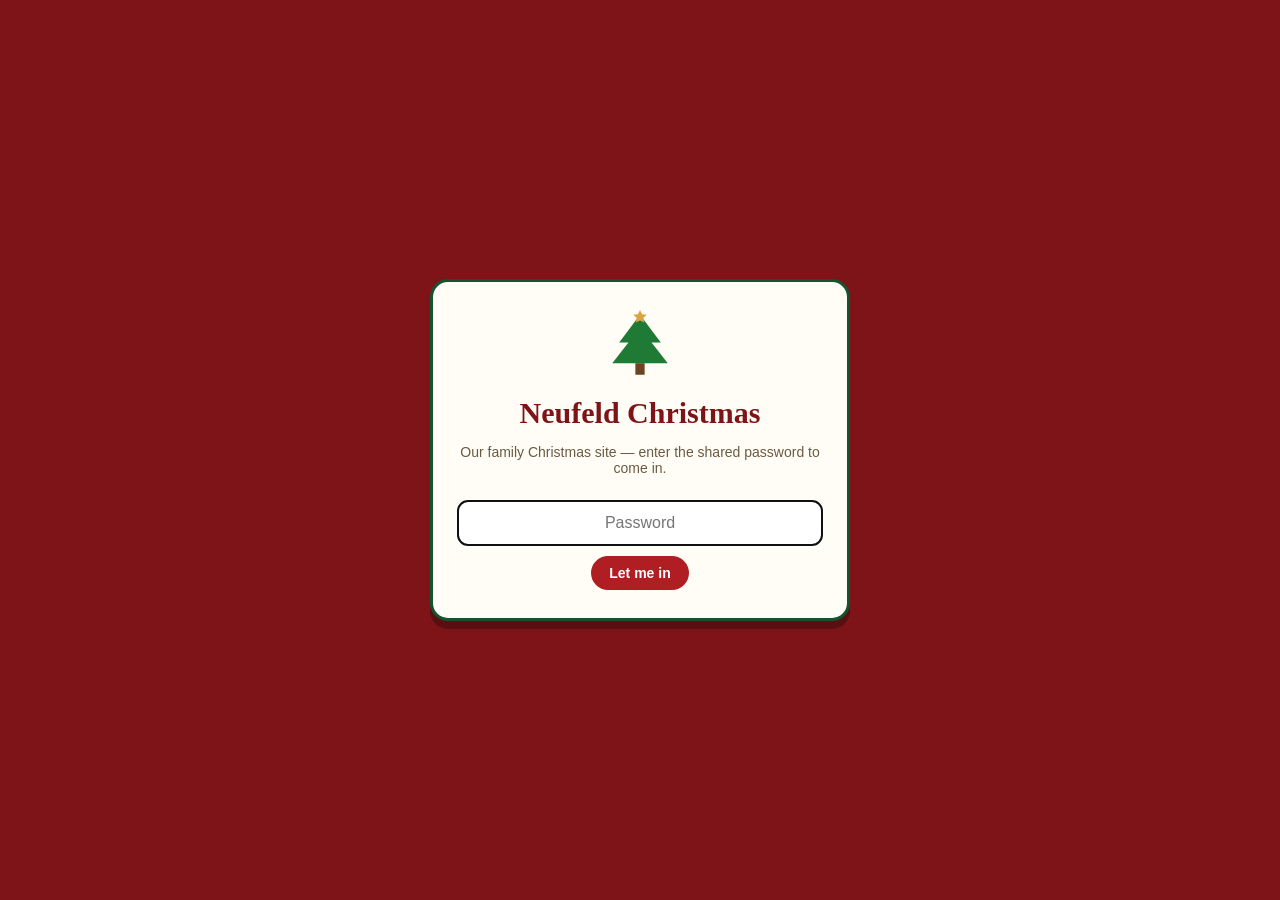
==== index.html @ d1f669c6 "Add Neufeld Christmas site" ====
<!doctype html>
<html lang="en">
<head>
<meta charset="utf-8">
<meta name="viewport" content="width=device-width, initial-scale=1">
<title>Neufeld Christmas</title>
<link rel="stylesheet" href="styles.css">
</head>
<body>

<div id="gate" class="gate">
  <div class="gate-card">
    <svg viewBox="0 0 64 64" class="gate-tree" aria-hidden="true"><path d="M32 4L50 28H42L56 46H8L22 28H14z" fill="#1e7a34"/><rect x="28" y="46" width="8" height="10" fill="#6b4423"/><path d="M32 0l1.8 3.6 3.9.6-2.8 2.8.7 3.9L32 9.1l-3.6 1.8.7-3.9-2.8-2.8 3.9-.6z" fill="#d9a441"/></svg>
    <h1>Neufeld Christmas</h1>
    <p>Our family Christmas site — enter the shared password to come in.</p>
    <form id="gate-form">
      <input type="password" id="gate-input" placeholder="Password" autocomplete="current-password" autofocus>
      <button class="btn" type="submit">Let me in</button>
    </form>
    <p class="gate-error" id="gate-error" hidden>That's not it — try again.</p>
  </div>
</div>

<div id="app" hidden>
  <header class="site-header">
    <div class="knit-band"></div>
    <div class="header-card">
      <div class="deco-row">
        <svg viewBox="0 0 24 24" class="ic" fill="none" stroke="currentColor" stroke-width="1.6" stroke-linecap="round" aria-hidden="true"><path d="M12 2v20M2 12h20M4.9 4.9l14.2 14.2M19.1 4.9L4.9 19.1"/></svg>
        <svg viewBox="0 0 24 24" class="ic" aria-hidden="true"><rect x="10.6" y="1.5" width="2.8" height="3" fill="#d9a441"/><circle cx="12" cy="14" r="8" fill="#c1272d"/><circle cx="9" cy="11" r="2.2" fill="#fff" opacity=".55"/></svg>
        <svg viewBox="0 0 24 24" class="ic" fill="none" stroke-linecap="round" aria-hidden="true"><path d="M9 21V9a3.5 3.5 0 0 1 7 0" stroke="#c1272d" stroke-width="3.4"/><path d="M6.6 15.4l4.8-2M7.2 11.8l4.8-2M8.6 8.4l3.6-1.4" stroke="#fff" stroke-width="1.5"/></svg>
        <svg viewBox="0 0 64 64" class="ic" aria-hidden="true"><path d="M14 22L8 8M14 22l6-14M50 22l6-14M50 22l-6-14" stroke="#7b4a21" stroke-width="4" stroke-linecap="round" fill="none"/><circle cx="32" cy="38" r="18" fill="#a9743f"/><circle cx="25" cy="34" r="2.4" fill="#222"/><circle cx="39" cy="34" r="2.4" fill="#222"/><circle cx="32" cy="46" r="5" fill="#c1272d"/></svg>
      </div>
      <h1>Neufeld Christmas</h1>
      <p class="subtitle">One tree for every giver — tap a face to see their page.</p>
    </div>
  </header>

  <main>
    <section id="event-card" class="card event-card"></section>
    <div id="trees" class="trees"></div>
    <section id="roster" class="card"></section>
    <p id="status-pill" class="status-pill"></p>
  </main>

  <footer class="site-footer">
    Made for the Neufeld family &middot; Tap a face, then Edit, to change anything on this site.
  </footer>
</div>

<script src="data.js"></script>
<script src="app.js"></script>
<script>App.start('index');</script>
</body>
</html>
---- styles.css ----
/* Neufeld Christmas — retro ugly-Christmas-sweater styles */
:root{
  --red:#b01e24; --red-dark:#7f1418; --green:#14532d; --green-mid:#1e7a34;
  --cream:#fbf3df; --gold:#d9a441; --ink:#2b2118; --card:#fffdf6; --line:#d8c49a;
}
*{box-sizing:border-box}
html{-webkit-text-size-adjust:100%}
body{
  margin:0; font-family:Verdana,Geneva,Tahoma,sans-serif; color:var(--ink);
  background:var(--red-dark);
  background-image:radial-gradient(circle, rgba(255,255,255,.45) 1px, transparent 1.7px);
  background-size:90px 90px;
}
h1,h2,h3{font-family:Georgia,'Times New Roman',serif; margin:0 0 10px}
a{color:var(--green)}
img{max-width:100%}
#app{position:relative; z-index:1; max-width:1060px; margin:0 auto; padding:0 16px 48px}

/* ---------- header ---------- */
.knit-band{height:18px; border-radius:0 0 8px 8px;
  background:repeating-linear-gradient(45deg, var(--red) 0 14px, var(--green) 14px 28px, var(--gold) 28px 34px, var(--green) 34px 48px, var(--red) 48px 62px);}
.site-header{margin:0 0 18px; text-align:center}
.header-card{background:var(--card); border:3px solid var(--green); border-top:none;
  border-radius:0 0 16px 16px; padding:18px 14px 20px; box-shadow:0 4px 0 rgba(0,0,0,.25)}
.header-card h1{font-size:clamp(28px,5vw,44px); color:var(--red-dark); letter-spacing:.5px}
.header-card .subtitle{font-size:14px; color:#6b5a44; margin:2px 0 0}
.deco-row{display:flex; justify-content:center; gap:18px; margin-bottom:8px; color:var(--green)}
.deco-row .ic{width:26px; height:26px}
.deco-row .ic:nth-child(2){color:var(--red)}
.deco-row .ic:nth-child(3){color:var(--gold)}

/* ---------- cards ---------- */
.card{background:var(--card); border:3px solid var(--green); border-radius:16px;
  padding:18px; margin:0 0 22px; box-shadow:0 4px 0 rgba(0,0,0,.25)}
.card h2{color:var(--red-dark); font-size:24px}
.card h2 .ic{width:22px; height:22px; vertical-align:-3px; color:var(--green)}
.hint{font-size:13px; color:#6b5a44; margin:6px 0 0}

/* ---------- event card ---------- */
.event-card{text-align:center; position:relative; overflow:hidden}
.event-card .event-title{font-size:clamp(24px,4.5vw,36px); color:var(--red-dark)}
.event-card .event-date{font-size:clamp(18px,3.4vw,24px); font-weight:bold; margin:6px 0}
.event-card .event-meta{font-size:16px; margin:2px 0}
.event-card .event-edit{position:absolute; top:12px; right:12px}
.event-form label{display:block; text-align:left; font-size:13px; font-weight:bold; margin:10px 0 3px}
.event-form input{width:100%; padding:9px; border:2px solid var(--line); border-radius:8px; font:inherit}

/* ---------- buttons ---------- */
.btn{background:var(--red); color:#fff; border:none; padding:9px 18px; border-radius:999px;
  font-weight:bold; font-size:14px; cursor:pointer; font-family:inherit}
.btn:hover{background:var(--red-dark)}
.btn.secondary{background:var(--green)}
.btn.secondary:hover{background:var(--green-dark)}
.btn.ghost{background:transparent; color:var(--red); border:2px solid var(--red)}
.btn.ghost:hover{background:#fbe9e9}
.btn.small{padding:6px 12px; font-size:13px}
.btn-row{display:flex; gap:10px; margin-top:14px; flex-wrap:wrap}
.ic{width:20px; height:20px; vertical-align:-4px}
.btn .ic{width:16px; height:16px; vertical-align:-3px}

/* ---------- faces ---------- */
.face-chip{display:inline-flex; flex-direction:column; align-items:center; width:78px;
  text-decoration:none; color:inherit; margin:2px}
.face-chip:hover .face{transform:scale(1.07)}
.face{width:62px; height:62px; border-radius:50%; object-fit:cover; background:#eee;
  border:3px solid #fff; box-shadow:0 0 0 2px var(--gold), 0 2px 6px rgba(0,0,0,.35);
  transition:transform .15s}
.face.big{width:84px; height:84px}
.face-name{font-size:12px; font-weight:bold; margin-top:5px; text-align:center; line-height:1.25}
.face-note{font-size:11px; font-style:italic; text-align:center; line-height:1.25; opacity:.85}

/* ---------- trees ---------- */
.trees{display:grid; grid-template-columns:repeat(auto-fit,minmax(300px,1fr)); gap:20px; margin-bottom:22px}
.tree-card{text-align:center; padding:16px 12px 12px; overflow:hidden}
.tree-top{position:relative; z-index:2; margin-bottom:-8px}
.tree-top .star{width:38px; height:38px; color:var(--gold); display:block; margin:0 auto 2px;
  filter:drop-shadow(0 2px 2px rgba(0,0,0,.3))}
.tree-toppers{display:flex; justify-content:center; gap:10px}
.tree-body{position:relative; padding:20px 8px 22px}
.tree-body::before{content:""; position:absolute; inset:0;
  background:linear-gradient(180deg, var(--green-mid), var(--green));
  clip-path:polygon(50% 0, 86% 52%, 100% 100%, 0 100%, 14% 52%)}
.tree-row{position:relative; display:flex; justify-content:center; gap:4px; margin:7px 0}
.tree-body .face-name, .tree-body .face-note{color:#fff; text-shadow:0 1px 2px rgba(0,0,0,.5)}
.tree-trunk{width:26px; height:16px; background:#6b4423; margin:-4px auto 8px; border-radius:0 0 4px 4px}
.tree-label{font-size:20px; color:var(--red-dark); margin:0}

/* ---------- roster ---------- */
.roster-faces{display:flex; flex-wrap:wrap; justify-content:center; gap:6px}

/* ---------- person page ---------- */
.back-link{display:inline-block; margin:14px 0 12px; color:#ffe9c9; font-weight:bold; text-decoration:none}
.back-link:hover{text-decoration:underline}
.person-hero{display:flex; gap:20px; align-items:center; flex-wrap:wrap}
.person-avatar{width:140px; height:140px; border-radius:50%; object-fit:cover; background:#eee;
  border:4px solid #fff; box-shadow:0 0 0 3px var(--gold), 0 4px 10px rgba(0,0,0,.3)}
.person-hero h2{font-size:32px; color:var(--red-dark); margin:0}
.person-role{font-size:15px; color:#6b5a44; margin:4px 0 0}
.person-actions{margin-left:auto}
.give-list{display:flex; flex-wrap:wrap; gap:4px}
.give-list .face-chip{width:86px}
.empty-note{font-style:italic; color:#6b5a44}
.wishlist{list-style:none; margin:0; padding:0}
.wishlist li{padding:11px 4px; border-bottom:1px dashed var(--line); font-size:15px; line-height:1.45}
.wishlist li:last-child{border-bottom:none}
.wishlist .wish-note{display:block; font-size:13px; color:#6b5a44; font-style:italic}
.wish-link{font-weight:bold}
.wish-link .ic{width:15px; height:15px}
.photo-grid{display:grid; grid-template-columns:repeat(auto-fill,minmax(150px,1fr)); gap:12px}
.photo{position:relative; margin:0}
.photo img{width:100%; height:150px; object-fit:cover; display:block; border-radius:10px;
  border:3px solid #fff; box-shadow:0 2px 6px rgba(0,0,0,.3)}
.photo-del{position:absolute; top:6px; right:6px; width:30px; height:30px; border-radius:50%;
  border:none; background:var(--red); color:#fff; cursor:pointer; display:flex; align-items:center; justify-content:center}
.photo-del .ic{width:16px; height:16px}
.photo-add{display:flex; flex-direction:column; align-items:center; justify-content:center; gap:6px;
  min-height:150px; border:3px dashed var(--line); border-radius:10px; color:var(--green);
  font-weight:bold; cursor:pointer; background:#fbf3df}
.photo-add:hover{border-color:var(--green)}
.photo-add .ic{width:30px; height:30px}

/* ---------- edit forms ---------- */
.edit-row{display:flex; gap:8px; margin:8px 0; align-items:center}
.edit-row input, .edit-row select{flex:1; min-width:0; padding:9px; border:2px solid var(--line);
  border-radius:8px; font:inherit}
.edit-row input.wide{flex:2}
.icon-btn{flex:0 0 auto; width:36px; height:36px; border-radius:50%; border:none; cursor:pointer;
  background:#f3e2c7; color:var(--red); display:flex; align-items:center; justify-content:center}
.icon-btn:hover{background:#f6d9a8}
.icon-btn .ic{width:17px; height:17px}
.edit-field{margin:10px 0}
.edit-field label{display:block; font-size:13px; font-weight:bold; margin-bottom:3px}
.edit-field input{width:100%; padding:9px; border:2px solid var(--line); border-radius:8px; font:inherit}
.edit-label{font-size:13px; font-weight:bold; margin:14px 0 2px}

/* ---------- status + footer ---------- */
.status-pill{text-align:center; font-size:13px; color:#ffe9c9; margin:6px 0 0}
.status-pill b{color:#fff}
.site-footer{text-align:center; font-size:12px; color:#f3d9b0; margin-top:26px}

/* ---------- password gate ---------- */
.gate{position:fixed; inset:0; z-index:50; display:flex; align-items:center; justify-content:center;
  padding:20px; background:var(--red-dark)}
.gate-card{background:var(--card); border:3px solid var(--green); border-radius:18px;
  padding:28px 24px; max-width:420px; width:100%; text-align:center; box-shadow:0 8px 0 rgba(0,0,0,.3)}
.gate-card h1{color:var(--red-dark); font-size:30px}
.gate-card p{font-size:14px; color:#6b5a44}
.gate-tree{width:74px; height:74px; margin:0 auto 8px; color:var(--green)}
.gate-card input{width:100%; padding:12px; border:2px solid var(--line); border-radius:10px;
  font:inherit; text-align:center; margin:10px 0}
.gate-error{color:var(--red); font-weight:bold}
[hidden]{display:none !important}

@media (max-width:560px){
  .person-avatar{width:110px; height:110px}
  .person-actions{margin-left:0}
  .event-card .event-edit{position:static; margin-top:10px}
}
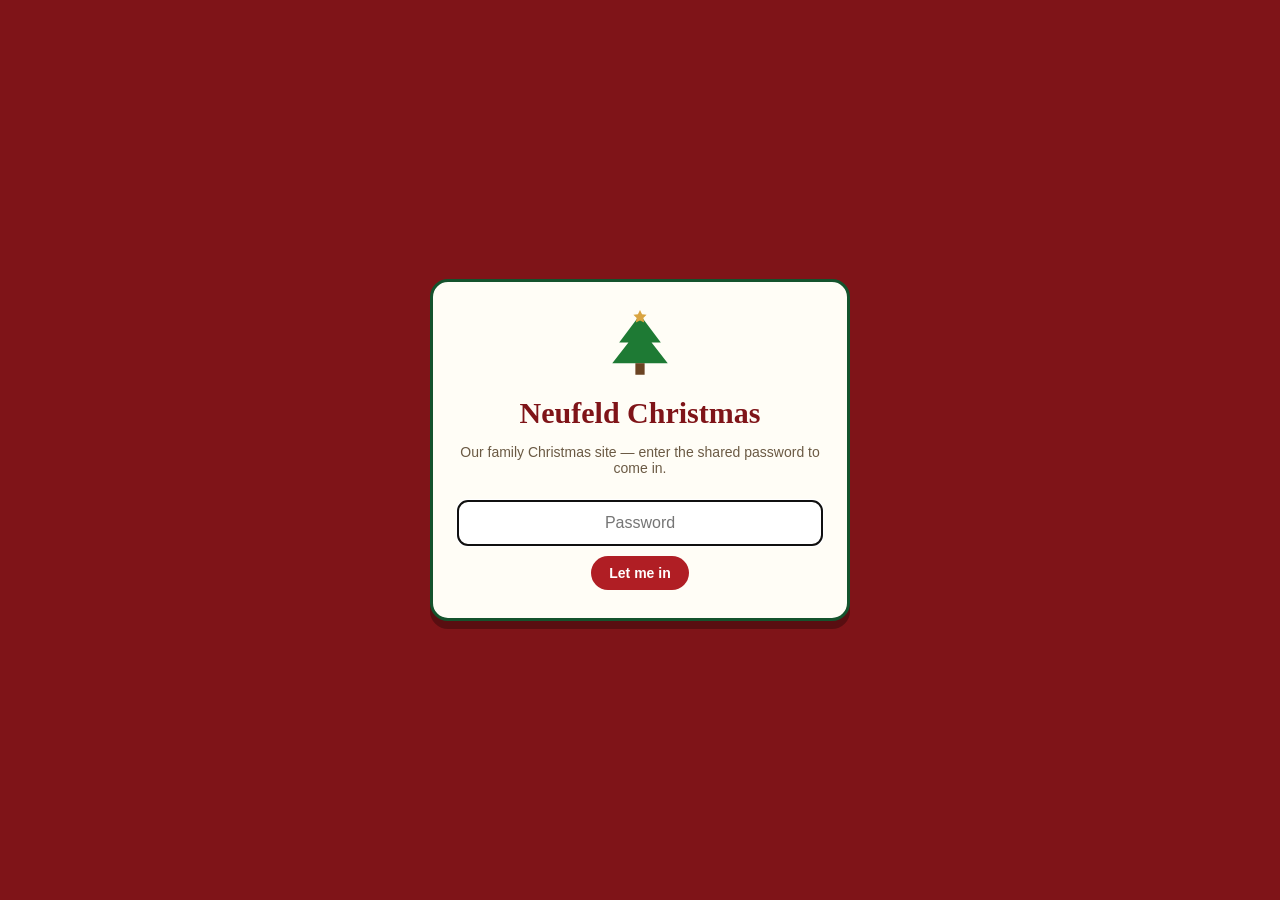
==== commit c335b738: "Photo upload: real button picker + cache-busted assets (v6)" ====
--- a/index.html
+++ b/index.html
@@ -4,7 +4,7 @@
 <meta charset="utf-8">
 <meta name="viewport" content="width=device-width, initial-scale=1">
 <title>Neufeld Christmas</title>
-<link rel="stylesheet" href="styles.css">
+<link rel="stylesheet" href="styles.css?v=6">
 </head>
 <body>
 
@@ -48,8 +48,8 @@
   </footer>
 </div>
 
-<script src="data.js"></script>
-<script src="app.js"></script>
+<script src="data.js?v=6"></script>
+<script src="app.js?v=6"></script>
 <script>App.start('index');</script>
 </body>
 </html>
--- a/styles.css
+++ b/styles.css
@@ -115,9 +115,14 @@
 .photo-del .ic{width:16px; height:16px}
 .photo-add{display:flex; flex-direction:column; align-items:center; justify-content:center; gap:6px;
   min-height:150px; border:3px dashed var(--line); border-radius:10px; color:var(--green);
-  font-weight:bold; cursor:pointer; background:#fbf3df}
+  font:inherit; font-weight:bold; cursor:pointer; background:#fbf3df}
 .photo-add:hover{border-color:var(--green)}
 .photo-add .ic{width:30px; height:30px}
+/* File input: visually hidden but NOT display:none — iOS Safari won't reliably
+   fire `change` on a display:none input after picking from the photo library. */
+.photo-input{position:absolute; width:1px; height:1px; opacity:0; overflow:hidden; pointer-events:none}
+.photo-error{grid-column:1 / -1; color:var(--red); font-weight:bold; font-size:13px; margin:0}
+.photo-working{grid-column:1 / -1; font-style:italic; color:#6b5a44; font-size:13px; margin:0}
 
 /* ---------- edit forms ---------- */
 .edit-row{display:flex; gap:8px; margin:8px 0; align-items:center}
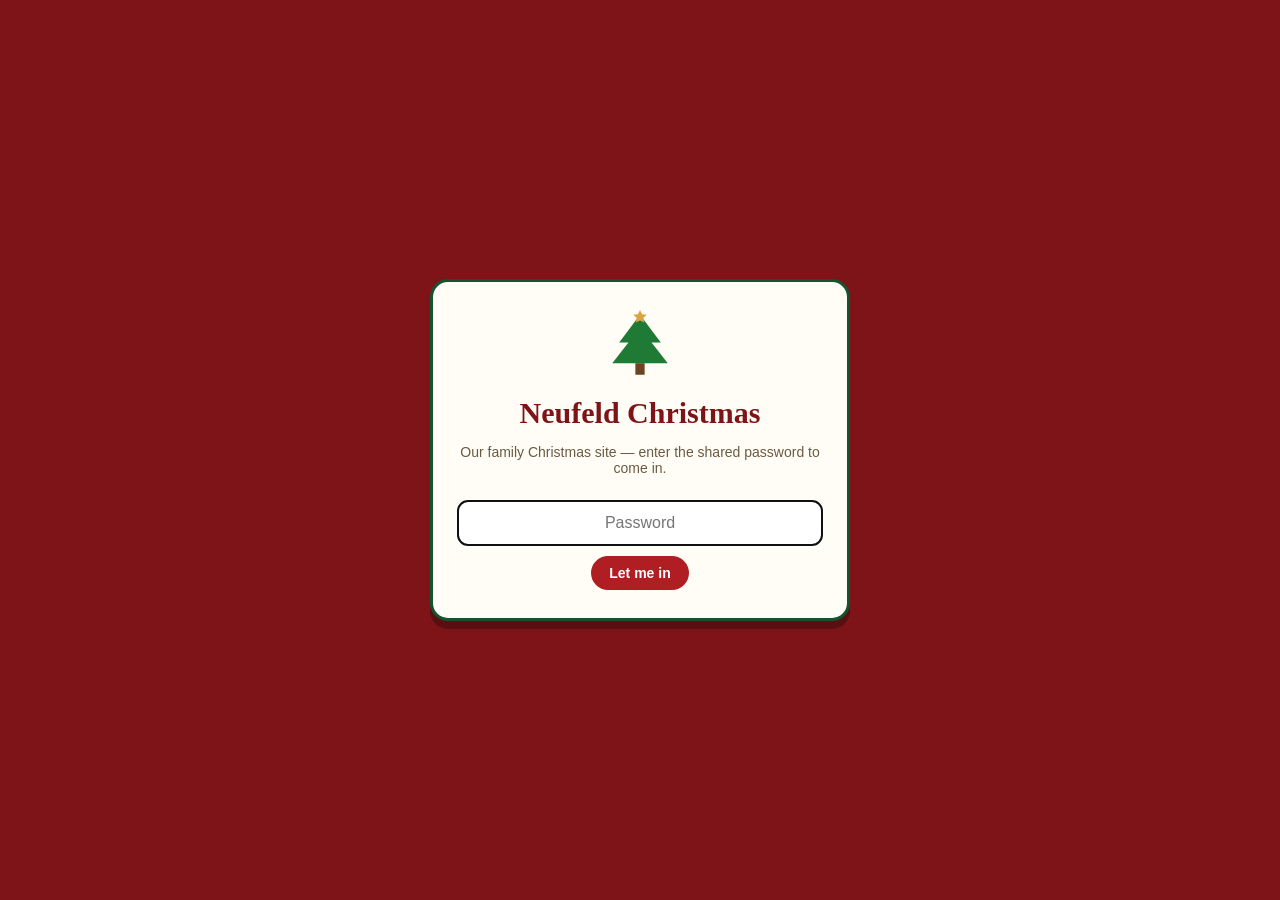
==== commit d08967de: "Fix photo upload for people with no photos list yet (missing photos array)" ====
--- a/index.html
+++ b/index.html
@@ -49,7 +49,7 @@
 </div>
 
 <script src="data.js?v=6"></script>
-<script src="app.js?v=6"></script>
+<script src="app.js?v=7"></script>
 <script>App.start('index');</script>
 </body>
 </html>
